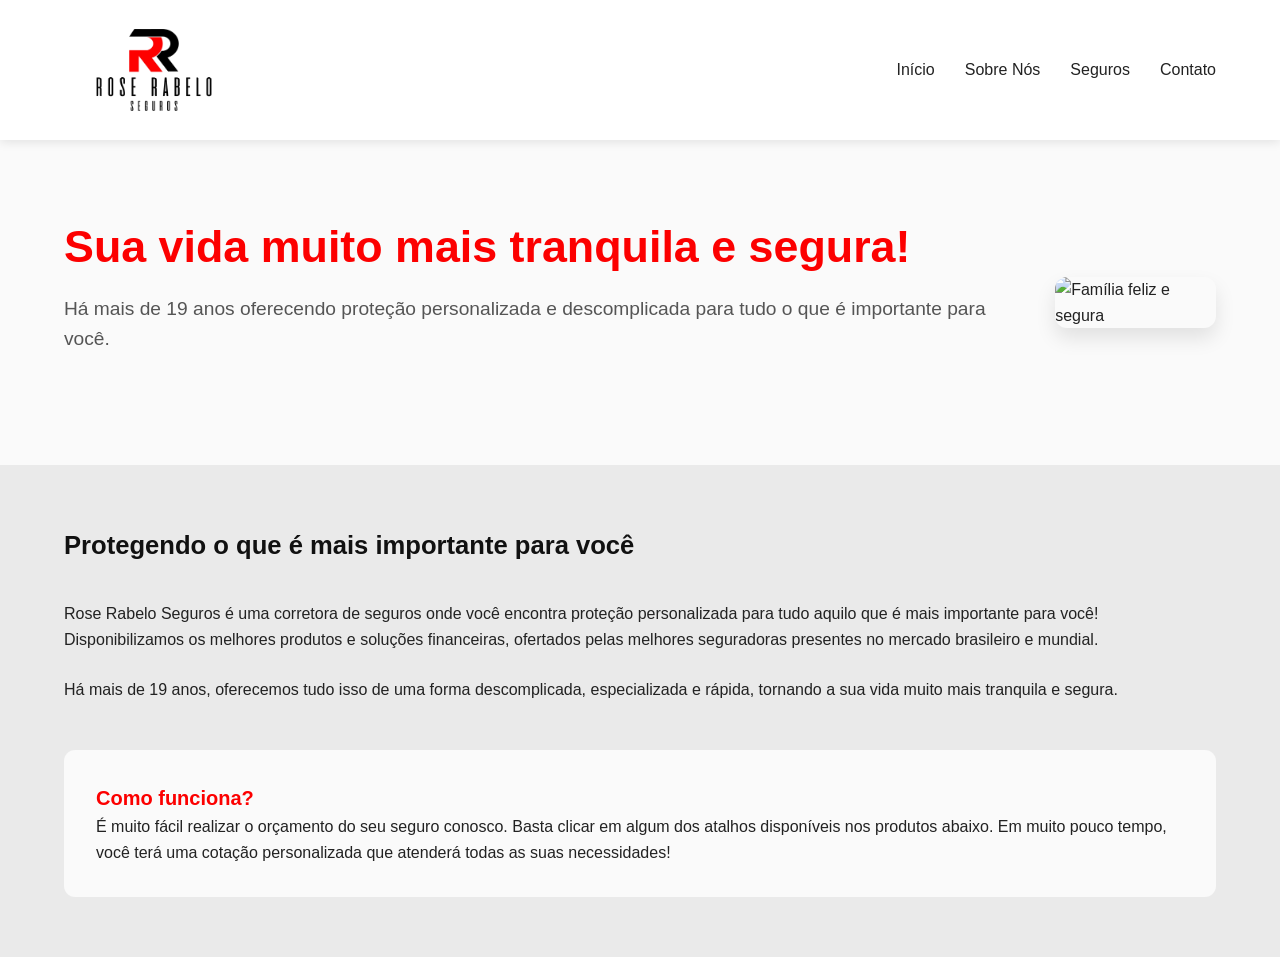
==== index.html @ 09aefe60 "Criei o projeto e estou pegando pedaços do código gerado em V0 e no Gemini" ====
<!DOCTYPE html>
<html lang="pt-br">
<head>
    <meta charset="UTF-8">
    <meta name="viewport" content="width=device-width, initial-scale=1.0">
    <title>Rose Rabelo Seguros</title>
    <link rel="stylesheet" href="style.css">
    <link rel="shortcut icon" href="favicon.ico" type="image/x-icon">
</head>
<body>
    <header id="cabecalho-principal">
        <div class="container cabecalho-flex">
            <div class="logo-container">
                <a href="#inicio">
                    <picture>
                        <source media="(max-width: 768px)" srcset="assets/logoRR.png">
                        <img src="assets/logo-completa.png" alt="Rose Rabelo Seguros" class="logo-img">
                    </picture>
                </a>
            </div>

            <nav id="navegacao-principal">
                <ul class="menu-lista">
                    <li><a href="#inicio">Início</a></li>
                    <li><a href="#sobre">Sobre Nós</a></li>
                    <li><a href="#servicos">Seguros</a></li>
                    <li><a href="#contato">Contato</a></li>
        </div>
    </header>

    <main>
        <section id="inicio" class="secao-hero">
            <div class="container hero-grid">
                <div class="hero-texto">
                    <h1>Sua vida muito mais tranquila e segura!</h1>
                    <p>Há mais de 19 anos oferecendo proteção personalizada e descomplicada para tudo o que é importante para você.</p>
                    
                </div>
                <div class="hero-imagem">
                    <img src="https://placehold.co/600x400/eee/ccc?text=Foto+Familia+Segura" alt="Família feliz e segura">
                </div>
            </div>
        </section>
        <!--versão GEMINI / Agora Vercel-->

        <section id="sobre" class="secao-sobre">
        <div class="container">
            <div class="sobre-conteudo">
                <h2 class="titulo-secao-sobre">Protegendo o que é mais importante para você</h2>
                <div class="sobre-texto">
                    <p>Rose Rabelo Seguros é uma corretora de seguros onde você encontra proteção personalizada para tudo aquilo que é mais importante para você! Disponibilizamos os melhores produtos e soluções financeiras, ofertados pelas melhores seguradoras presentes no mercado brasileiro e mundial.</p>
                    <p>Há mais de 19 anos, oferecemos tudo isso de uma forma descomplicada, especializada e rápida, tornando a sua vida muito mais tranquila e segura.</p>
                </div>
            </div>
            
            <div class="observacao-cotacao">
                <h3 class="subtitulo-secao-sobre">Como funciona?</h3>
                <p class="processo-descricao">É muito fácil realizar o orçamento do seu seguro conosco. Basta clicar em algum dos atalhos disponíveis nos produtos abaixo. Em muito pouco tempo, você terá uma cotação personalizada que atenderá todas as suas necessidades!</p>
            </div>
            
        </div>
    </section>
    </main>    
</body>
</html>
---- style.css ----
:root {

    --cor-primaria: #fc0000; /* Vermelho da logo */
    --cor-primaria-escura: #e20000;
    --cor-texto: #222; /* Cinza escuro para leitura */
    --cor-h2: #111;
    --cor-fundo-claro: #fafafa;
    --cor-fundo-cinza: #eaeaea;
    --cor-rodape: #222222;

}

/* Reset básico para garantir consistência */
* {
    margin: 0;
    padding: 0;
    box-sizing: border-box;
    font-size: 1rem;
    font-family: 'Segoe UI', Roboto, Helvetica, Arial, sans-serif;
;
}

html {
    scroll-behavior: smooth; /* Rolagem suave ao clicar nos links */
}

body {
    line-height: 1.6;
    color: var(--cor-texto);
    background-color: var(--cor-fundo-claro);
}

/* Container padrão para centralizar o conteúdo */
.container {
    width: 90%;
    max-width: 1200px; /* Largura máxima no desktop */
    margin: 0 auto;
}

/* Estilos de Imagem Responsiva */
img {
    max-width: 100%;
    height: auto;
    display: block;
}

#hero-logo {
    width: 300px;
    margin: auto;
}

a {
    text-decoration: none;
    color: inherit;
    transition: color 0.3s ease;
}

/* CABEÇALHO */
#cabecalho-principal {
    background-color: white;
    box-shadow: 0 2px 10px rgba(0,0,0,0.1);
    position: sticky; /* Fixa o menu no topo ao rolar */
    top: 0;
    z-index: 100;
    padding: 15px 0;
}

.cabecalho-flex {
    display: flex;
    flex-direction: column; /* Em mobile, logo em cima do menu */
    align-items: center;
    gap: 15px;
}

.logo-img {
    max-height: 90px;
}

/* Menu simplificado para mobile CSS puro */
.menu-lista {
    list-style: none;
    display: flex;
    flex-wrap: wrap;
    justify-content: center;
    gap: 15px;
    padding: 10px 0;
}

.menu-lista a {
    font-weight: 500;
    color: var(--cor-titulo);
    font-size: 1rem;
}

.menu-lista a:hover {
    color: var(--cor-primaria);
}

.btn-menu-item {
    display: none; /* Esconde o botão "Cotar" no menu mobile padrão */
}

/* =-=-=-=-=-=
HERO SECTION
=-=-=-=-=-= */
.secao-hero {
    padding: 40px 0;
    background: var(--cor-fundo-claro)
}

.hero-grid {
    display: flex;
    flex-direction: column-reverse; /* Texto abaixo da imagem no mobile */
    gap: 30px;
    text-align: center;
}

.hero-texto h1 {
    font-size: 2.2rem;
    color: var(--cor-primaria);
    line-height: 1.2;
    margin-bottom: 20px;
}

.hero-texto p {
    font-size: 1.2rem;
    margin-bottom: 30px;
    color: #555;
}

.hero-btns {
    display: flex;
    flex-direction: column;
    gap: 15px;
}

.hero-imagem img {
    border-radius: 12px;
    box-shadow: 0 10px 20px rgba(0,0,0,0.1);
}

/*versão Gemini / inicio vercel*/

/* =-=-=-=-=
SEÇÃO SOBRE
 =-=-=-=-= */
.secao-sobre {
    padding: 60px 0;
    background-color: var(--cor-fundo-cinza);
}

.titulo-secao-sobre {
    font-size: 1.6rem;
    color: var(--cor-h2);
    margin-bottom: 2.2rem;
}

.sobre-texto {
    display: flex;
    flex-direction: column;
    color: var(--cor-texto);
    display: flex;
    flex-direction: column;
    gap: 1.5rem;
}

.observacao-cotacao {
    background-color: var(--cor-fundo-claro);
    padding: 2rem;
    border-radius: 0.7rem;
    margin-top: 3rem;
}

.subtitulo-secao-sobre {
    font-size: 1.25rem;
    color: var(--cor-primaria);

}

/* =-=-=-=-=
SEÇÃO SERVIÇOS
=-=-=-=-= */


/* ================================
MEDIA QUERIES (Tablet e Desktop)
================================= */

/* Tablet (a partir de 768px) */
@media (min-width: 768px) {
    .hero-texto h1 { font-size: 2.8rem; }
    
}

/* Desktop (a partir de 1024px) */
@media (min-width: 1024px) {
    
    /* Cabeçalho Desktop */
    .cabecalho-flex {
        flex-direction: row;
        justify-content: space-between;
        padding: 10px 0;
    }

    .menu-lista {
        gap: 30px;
    }

    /* Hero Desktop */
    .secao-hero {
        padding: 80px 0;
    }

    .hero-grid {
        flex-direction: row; /* Texto esquerda, Imagem direita */
        align-items: center;
        text-align: left;
        gap: 60px;
    }

    .hero-btns {
        justify-content: flex-start;
    }
}
/*versão GEMINI / Agora Vercel*/
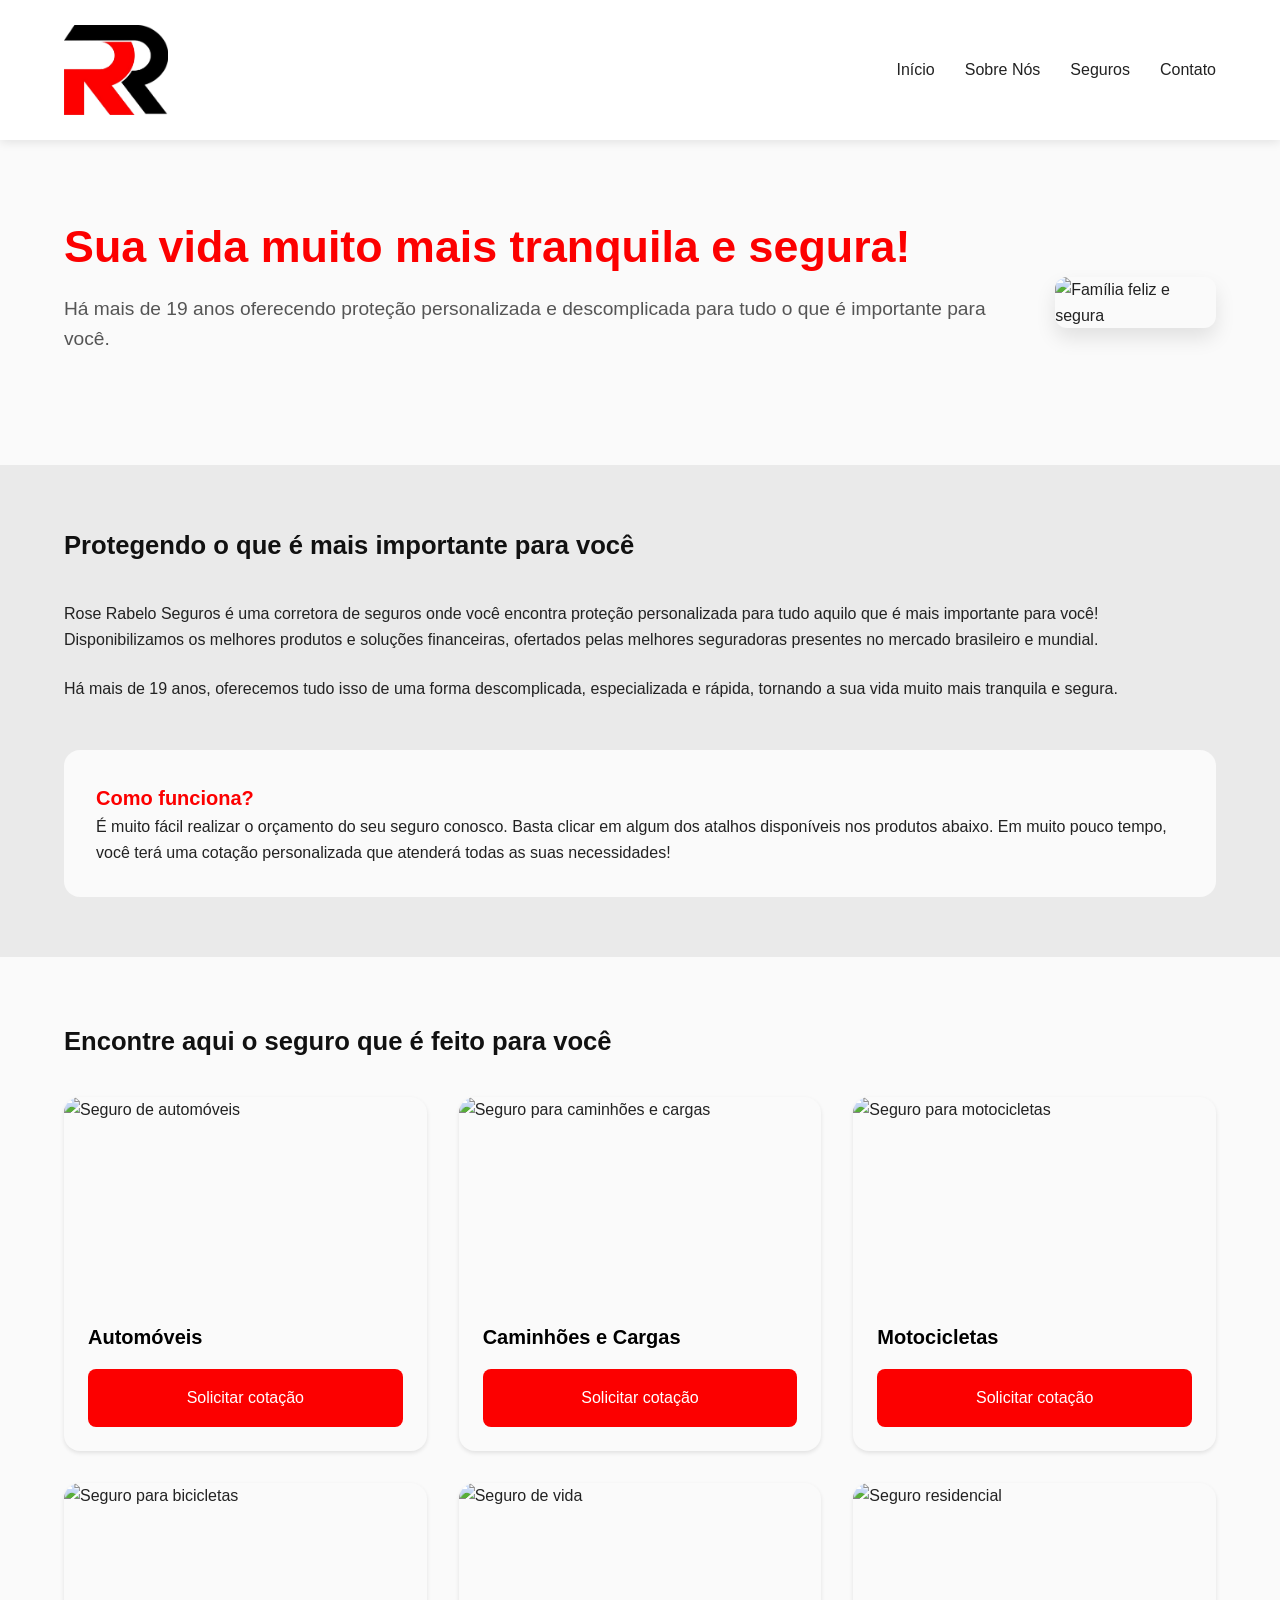
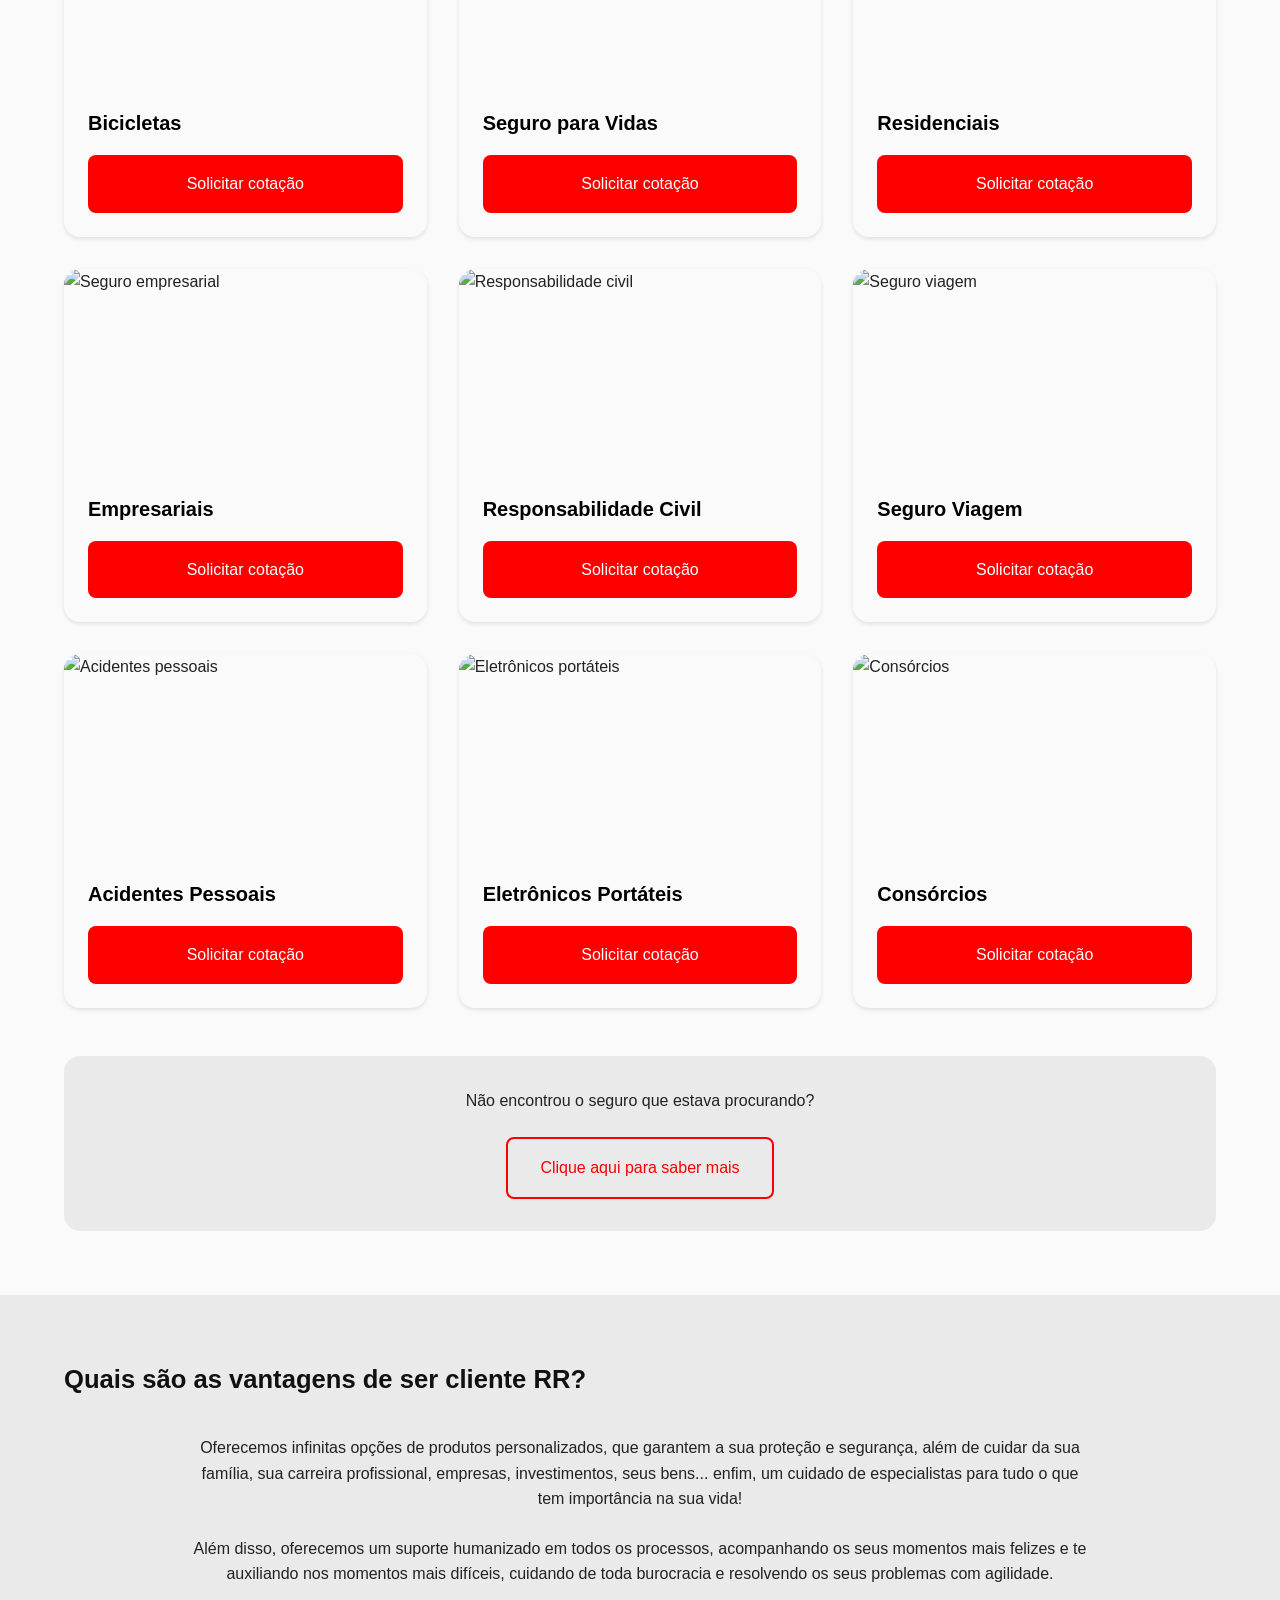
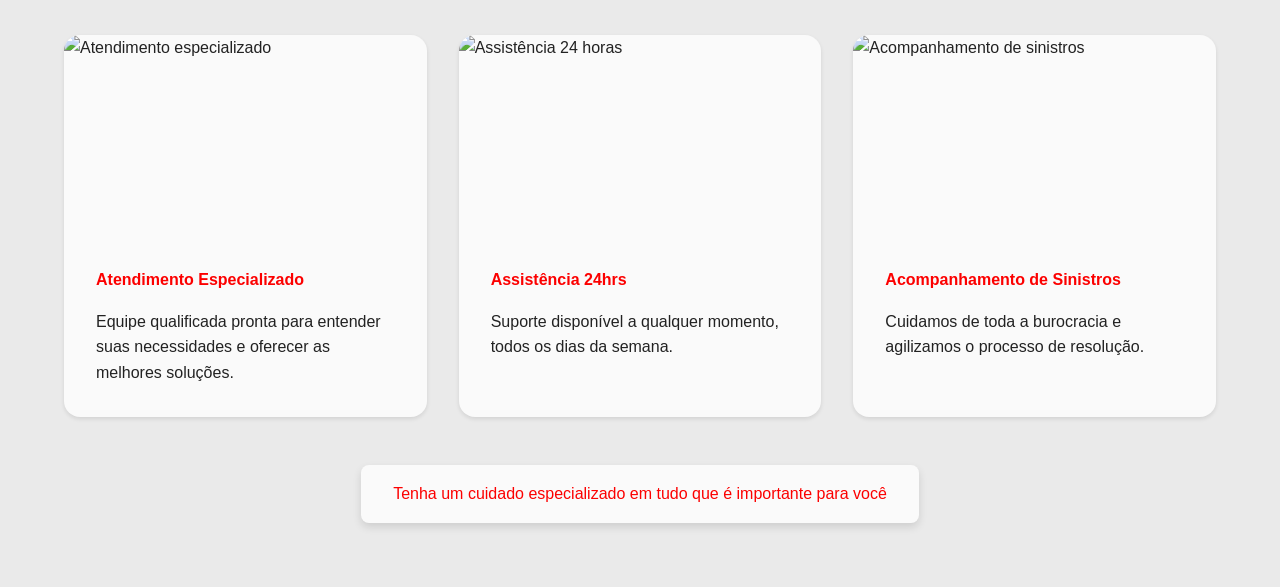
==== commit 96c7b738: "finalizado secao sobre, servicos e vantagens" ====
--- a/index.html
+++ b/index.html
@@ -44,22 +44,215 @@
         <!--versão GEMINI / Agora Vercel-->
 
         <section id="sobre" class="secao-sobre">
-        <div class="container">
-            <div class="sobre-conteudo">
-                <h2 class="titulo-secao-sobre">Protegendo o que é mais importante para você</h2>
-                <div class="sobre-texto">
-                    <p>Rose Rabelo Seguros é uma corretora de seguros onde você encontra proteção personalizada para tudo aquilo que é mais importante para você! Disponibilizamos os melhores produtos e soluções financeiras, ofertados pelas melhores seguradoras presentes no mercado brasileiro e mundial.</p>
-                    <p>Há mais de 19 anos, oferecemos tudo isso de uma forma descomplicada, especializada e rápida, tornando a sua vida muito mais tranquila e segura.</p>
-                </div>
-            </div>
-            
-            <div class="observacao-cotacao">
-                <h3 class="subtitulo-secao-sobre">Como funciona?</h3>
-                <p class="processo-descricao">É muito fácil realizar o orçamento do seu seguro conosco. Basta clicar em algum dos atalhos disponíveis nos produtos abaixo. Em muito pouco tempo, você terá uma cotação personalizada que atenderá todas as suas necessidades!</p>
-            </div>
-            
-        </div>
-    </section>
+            <div class="container">
+                <div class="sobre-conteudo">
+                    <h2 class="titulo-secao-sobre">Protegendo o que é mais importante para você</h2>
+                    <div class="sobre-texto">
+                        <p>Rose Rabelo Seguros é uma corretora de seguros onde você encontra proteção personalizada para tudo aquilo que é mais importante para você! Disponibilizamos os melhores produtos e soluções financeiras, ofertados pelas melhores seguradoras presentes no mercado brasileiro e mundial.</p>
+                        <p>Há mais de 19 anos, oferecemos tudo isso de uma forma descomplicada, especializada e rápida, tornando a sua vida muito mais tranquila e segura.</p>
+                    </div>
+                </div>
+                
+                <div class="observacao-cotacao">
+                    <h3 class="subtitulo-secao-sobre">Como funciona?</h3>
+                    <p class="processo-descricao">É muito fácil realizar o orçamento do seu seguro conosco. Basta clicar em algum dos atalhos disponíveis nos produtos abaixo. Em muito pouco tempo, você terá uma cotação personalizada que atenderá todas as suas necessidades!</p>
+                </div>
+                
+            </div>
+        </section>
+
+        <section id="produtos" class="secao-produtos">
+            <div class="container">
+                <h2>Encontre aqui o seguro que é feito para você</h2>
+                
+                <div class="grade-produtos">
+                    <!-- Automóveis -->
+                    <article class="cartao-produto">
+                        <div class="produto-imagem">
+                            <img src="/placeholder.svg?height=400&width=600" alt="Seguro de automóveis" loading="lazy">
+                        </div>
+                        <div class="produto-conteudo">
+                            <h3 class="produto-titulo">Automóveis</h3>
+                            <a href="#contato" class="botao-produto">Solicitar cotação</a>
+                        </div>
+                    </article>
+
+                    <!-- Caminhões e Cargas -->
+                    <article class="cartao-produto">
+                        <div class="produto-imagem">
+                            <img src="/placeholder.svg?height=400&width=600" alt="Seguro para caminhões e cargas" loading="lazy">
+                        </div>
+                        <div class="produto-conteudo">
+                            <h3 class="produto-titulo">Caminhões e Cargas</h3>
+                            <a href="#contato" class="botao-produto">Solicitar cotação</a>
+                        </div>
+                    </article>
+
+                    <!-- Motocicletas -->
+                    <article class="cartao-produto">
+                        <div class="produto-imagem">
+                            <img src="/placeholder.svg?height=400&width=600" alt="Seguro para motocicletas" loading="lazy">
+                        </div>
+                        <div class="produto-conteudo">
+                            <h3 class="produto-titulo">Motocicletas</h3>
+                            <a href="#contato" class="botao-produto">Solicitar cotação</a>
+                        </div>
+                    </article>
+
+                    <!-- Bicicletas -->
+                    <article class="cartao-produto">
+                        <div class="produto-imagem">
+                            <img src="/placeholder.svg?height=400&width=600" alt="Seguro para bicicletas" loading="lazy">
+                        </div>
+                        <div class="produto-conteudo">
+                            <h3 class="produto-titulo">Bicicletas</h3>
+                            <a href="#contato" class="botao-produto">Solicitar cotação</a>
+                        </div>
+                    </article>
+
+                    <!-- Seguro de Vida -->
+                    <article class="cartao-produto">
+                        <div class="produto-imagem">
+                            <img src="/placeholder.svg?height=400&width=600" alt="Seguro de vida" loading="lazy">
+                        </div>
+                        <div class="produto-conteudo">
+                            <h3 class="produto-titulo">Seguro para Vidas</h3>
+                            <a href="#contato" class="botao-produto">Solicitar cotação</a>
+                        </div>
+                    </article>
+
+                    <!-- Residenciais -->
+                    <article class="cartao-produto">
+                        <div class="produto-imagem">
+                            <img src="/placeholder.svg?height=400&width=600" alt="Seguro residencial" loading="lazy">
+                        </div>
+                        <div class="produto-conteudo">
+                            <h3 class="produto-titulo">Residenciais</h3>
+                            <a href="#contato" class="botao-produto">Solicitar cotação</a>
+                        </div>
+                    </article>
+
+                    <!-- Empresariais -->
+                    <article class="cartao-produto">
+                        <div class="produto-imagem">
+                            <img src="/placeholder.svg?height=400&width=600" alt="Seguro empresarial" loading="lazy">
+                        </div>
+                        <div class="produto-conteudo">
+                            <h3 class="produto-titulo">Empresariais</h3>
+                            <a href="#contato" class="botao-produto">Solicitar cotação</a>
+                        </div>
+                    </article>
+
+                    <!-- Responsabilidade Civil -->
+                    <article class="cartao-produto">
+                        <div class="produto-imagem">
+                            <img src="/placeholder.svg?height=400&width=600" alt="Responsabilidade civil" loading="lazy">
+                        </div>
+                        <div class="produto-conteudo">
+                            <h3 class="produto-titulo">Responsabilidade Civil</h3>
+                            <a href="#contato" class="botao-produto">Solicitar cotação</a>
+                        </div>
+                    </article>
+
+                    <!-- Seguro Viagem -->
+                    <article class="cartao-produto">
+                        <div class="produto-imagem">
+                            <img src="/placeholder.svg?height=400&width=600" alt="Seguro viagem" loading="lazy">
+                        </div>
+                        <div class="produto-conteudo">
+                            <h3 class="produto-titulo">Seguro Viagem</h3>
+                            <a href="#contato" class="botao-produto">Solicitar cotação</a>
+                        </div>
+                    </article>
+
+                    <!-- Acidentes Pessoais -->
+                    <article class="cartao-produto">
+                        <div class="produto-imagem">
+                            <img src="/placeholder.svg?height=400&width=600" alt="Acidentes pessoais" loading="lazy">
+                        </div>
+                        <div class="produto-conteudo">
+                            <h3 class="produto-titulo">Acidentes Pessoais</h3>
+                            <a href="#contato" class="botao-produto">Solicitar cotação</a>
+                        </div>
+                    </article>
+
+                    <!-- Eletrônicos Portáteis -->
+                    <article class="cartao-produto">
+                        <div class="produto-imagem">
+                            <img src="/placeholder.svg?height=400&width=600" alt="Eletrônicos portáteis" loading="lazy">
+                        </div>
+                        <div class="produto-conteudo">
+                            <h3 class="produto-titulo">Eletrônicos Portáteis</h3>
+                            <a href="#contato" class="botao-produto">Solicitar cotação</a>
+                        </div>
+                    </article>
+
+                    <!-- Consórcios -->
+                    <article class="cartao-produto">
+                        <div class="produto-imagem">
+                            <img src="/placeholder.svg?height=400&width=600" alt="Consórcios" loading="lazy">
+                        </div>
+                        <div class="produto-conteudo">
+                            <h3 class="produto-titulo">Consórcios</h3>
+                            <a href="#contato" class="botao-produto">Solicitar cotação</a>
+                        </div>
+                    </article>
+                </div>
+
+                <div class="chamada-acao-produtos">
+                    <p>Não encontrou o seguro que estava procurando?</p>
+                    <a href="#contato" class="botao-secundario">Clique aqui para saber mais</a>
+                </div>
+            </div>
+        </section>
+
+        <section id="vantagens" class="secao-vantagens">
+            <div class="container">
+                <h2>Quais são as vantagens de ser cliente RR?</h2>
+                
+                <div class="vantagens-introducao">
+                    <p>Oferecemos infinitas opções de produtos personalizados, que garantem a sua proteção e segurança, além de cuidar da sua família, sua carreira profissional, empresas, investimentos, seus bens... enfim, um cuidado de especialistas para tudo o que tem importância na sua vida!</p>
+                    <p>Além disso, oferecemos um suporte humanizado em todos os processos, acompanhando os seus momentos mais felizes e te auxiliando nos momentos mais difíceis, cuidando de toda burocracia e resolvendo os seus problemas com agilidade.</p>
+                </div>
+
+                <div class="grade-vantagens">
+                    <article class="cartao-vantagem">
+                        <div class="vantagem-imagem">
+                            <img src="/placeholder.svg?height=300&width=400" alt="Atendimento especializado" loading="lazy">
+                        </div>
+                        <div class="vantagem-conteudo">
+                            <h3 class="vantagem-titulo">Atendimento Especializado</h3>
+                            <p class="vantagem-descricao">Equipe qualificada pronta para entender suas necessidades e oferecer as melhores soluções.</p>
+                        </div>
+                    </article>
+
+                    <article class="cartao-vantagem">
+                        <div class="vantagem-imagem">
+                            <img src="/placeholder.svg?height=300&width=400" alt="Assistência 24 horas" loading="lazy">
+                        </div>
+                        <div class="vantagem-conteudo">
+                            <h3 class="vantagem-titulo">Assistência 24hrs</h3>
+                            <p class="vantagem-descricao">Suporte disponível a qualquer momento, todos os dias da semana.</p>
+                        </div>
+                    </article>
+
+                    <article class="cartao-vantagem">
+                        <div class="vantagem-imagem">
+                            <img src="/placeholder.svg?height=300&width=400" alt="Acompanhamento de sinistros" loading="lazy">
+                        </div>
+                        <div class="vantagem-conteudo">
+                            <h3 class="vantagem-titulo">Acompanhamento de Sinistros</h3>
+                            <p class="vantagem-descricao">Cuidamos de toda a burocracia e agilizamos o processo de resolução.</p>
+                        </div>
+                    </article>
+                </div>
+
+                <div class="chamada-acao-vantagens">
+                    <a href="#contato" class="botao-primario">Tenha um cuidado especializado em tudo que é importante para você</a>
+                </div>
+            </div>
+        </section>
+    
     </main>    
 </body>
 </html>
--- a/style.css
+++ b/style.css
@@ -1,7 +1,7 @@
 :root {
 
     --cor-primaria: #fc0000; /* Vermelho da logo */
-    --cor-primaria-escura: #e20000;
+    --cor-primaria-escura: #ce0000;
     --cor-texto: #222; /* Cinza escuro para leitura */
     --cor-h2: #111;
     --cor-fundo-claro: #fafafa;
@@ -149,7 +149,7 @@
     background-color: var(--cor-fundo-cinza);
 }
 
-.titulo-secao-sobre {
+h2 {
     font-size: 1.6rem;
     color: var(--cor-h2);
     margin-bottom: 2.2rem;
@@ -167,7 +167,7 @@
 .observacao-cotacao {
     background-color: var(--cor-fundo-claro);
     padding: 2rem;
-    border-radius: 0.7rem;
+    border-radius: 16px;
     margin-top: 3rem;
 }
 
@@ -180,7 +180,200 @@
 /* =-=-=-=-=
 SEÇÃO SERVIÇOS
 =-=-=-=-= */
-
+.secao-produtos {
+    padding: 4rem 0;
+}
+
+.grade-produtos {
+    display: grid;
+    gap: 2rem;
+    margin-bottom: 3rem;
+}
+
+.cartao-produto {
+    background-color: var(--cor-fundo-claro);
+    border-radius: 16px;
+    overflow: hidden;
+    box-shadow: 0 2px 4px rgba(0, 0, 0, 0.1);
+    transition: all 0.3s ease;
+}
+
+.cartao-produto:hover {
+    transform: translateY(-4px);
+    box-shadow: 0 12px 24px rgba(0, 0, 0, 0.18);
+}
+
+.produto-imagem {
+    position: relative;
+    width: 100%;
+    height: 200px;
+    overflow: hidden;
+}
+
+.produto-imagem img {
+    width: 100%;
+    height: 100%;
+    object-fit: cover;
+    transition: transform 0.3s ease;
+}
+
+.cartao-produto:hover .produto-imagem img {
+    transform: scale(1.05);
+}
+
+.produto-conteudo {
+    padding: 1.5rem;
+}
+
+.produto-titulo {
+    font-size: 1.25rem;
+    font-weight: 700;
+    color: #000;
+    margin-bottom: 1rem;
+}
+
+.chamada-acao-produtos {
+    text-align: center;
+    padding: 2rem;
+    background-color: var(--cor-fundo-cinza);
+    border-radius: 16px;
+}
+
+.chamada-acao-produtos p {
+    color: var(--cor-texto);
+    margin-bottom: 1.5rem;
+}
+
+.botao-primario, .botao-produto, .botao-secundario {
+    display: inline-block;
+    padding: 1rem 2rem;
+    border-radius: 8px;
+    font-weight: 500;
+    text-align: center;
+    cursor: pointer;
+    transition: all 0.3s ease;
+    border: none;
+    font-size: 1rem;
+}
+
+.botao-primario {
+    background-color: var(--cor-fundo-claro);
+    color: var(--cor-primaria);
+    box-shadow: 0 4px 8px rgba(0, 0, 0, 0.12);
+}
+
+.botao-primario:hover {
+    background-color: var(--cor-fundo-cinza);
+    color: var(--cor-primaria-escura);
+    transform: translateY(-2px);
+    box-shadow: 0 12px 24px rgba(0, 0, 0, 0.18);
+}
+
+.botao-primario:active {
+    background-color: var(--cor-fundo-claro);
+}
+
+.botao-secundario {
+    background-color: transparent;
+    color: var(--cor-primaria);
+    border: 2px solid var(--cor-primaria);
+}
+
+.botao-secundario:hover {
+    background-color: var(--cor-primaria);
+    color: var(--cor-branco);
+    transform: translateY(-2px);
+}
+
+.botao-secundario:active {
+    background-color: rgb(255, 36, 36);
+    color: #fff;
+}
+
+.botao-produto {
+    background-color: var(--cor-primaria);
+    color: #fff;
+    width: 100%;
+}
+
+.botao-produto:hover {
+    background-color: var(--cor-primaria-escura);
+    transform: translateY(-2px);
+    box-shadow: 0 4px 8px rgba(0, 0, 0, 0.12);
+}
+    
+.botao-produto:active {
+    background-color: rgb(255, 36, 36);
+}
+
+/* =-=-=-=-=-=-
+SEÇÃO VANTAGENS
+=-=-=-=-=-=-=-= */
+    .secao-vantagens {
+        padding: 4rem 0;
+        background-color: var(--cor-fundo-cinza);
+    }
+
+    .vantagens-introducao {
+        margin-bottom: 3rem;
+        text-align: center;
+        max-width: 900px;
+        margin-left: auto;
+        margin-right: auto;
+    }
+
+    .vantagens-introducao p {
+        margin-bottom: 1.5rem;
+    }
+
+    .grade-vantagens {
+        display: grid;
+        gap: 2rem;
+        margin-bottom: 3rem;
+    }
+
+    .cartao-vantagem {
+        background-color: var(--cor-fundo-claro);
+        border-radius: 16px;
+        overflow: hidden;
+        box-shadow: 0 2px 4px rgba(0, 0, 0, 0.1);
+        transition: all 0.3s ease;;
+    }
+
+    .cartao-vantagem:hover {
+        transform: translateY(-4px);
+        box-shadow: 0 12px 24px rgba(0, 0, 0, 0.18);
+    }
+
+    .vantagem-imagem {
+        width: 100%;
+        height: 200px;
+        overflow: hidden;
+    }
+
+    .vantagem-imagem img {
+        width: 100%;
+        height: 100%;
+        object-fit: cover;
+    }
+
+    .vantagem-conteudo {
+        padding: 2rem;
+    }
+
+    .vantagem-titulo {
+        font-weight: 700;
+        color: var(--cor-primaria);
+        margin-bottom: 1rem;
+    }
+
+    .vantagem-descricao {
+        font-size: 1rem;
+    }
+
+    .chamada-acao-vantagens {
+        text-align: center;
+    }
 
 /* ================================
 MEDIA QUERIES (Tablet e Desktop)
@@ -189,7 +382,12 @@
 /* Tablet (a partir de 768px) */
 @media (min-width: 768px) {
     .hero-texto h1 { font-size: 2.8rem; }
-    
+
+/*versão GEMINI / Agora Vercel*/
+    .grade-produtos, .grade-vantagens {
+        grid-template-columns: repeat(2, 1fr);
+    }
+
 }
 
 /* Desktop (a partir de 1024px) */
@@ -221,5 +419,8 @@
     .hero-btns {
         justify-content: flex-start;
     }
-}
-/*versão GEMINI / Agora Vercel*/+/*versão GEMINI / Agora Vercel*/
+    .grade-produtos, .grade-vantagens {
+        grid-template-columns: repeat(3, 1fr);
+    }
+}
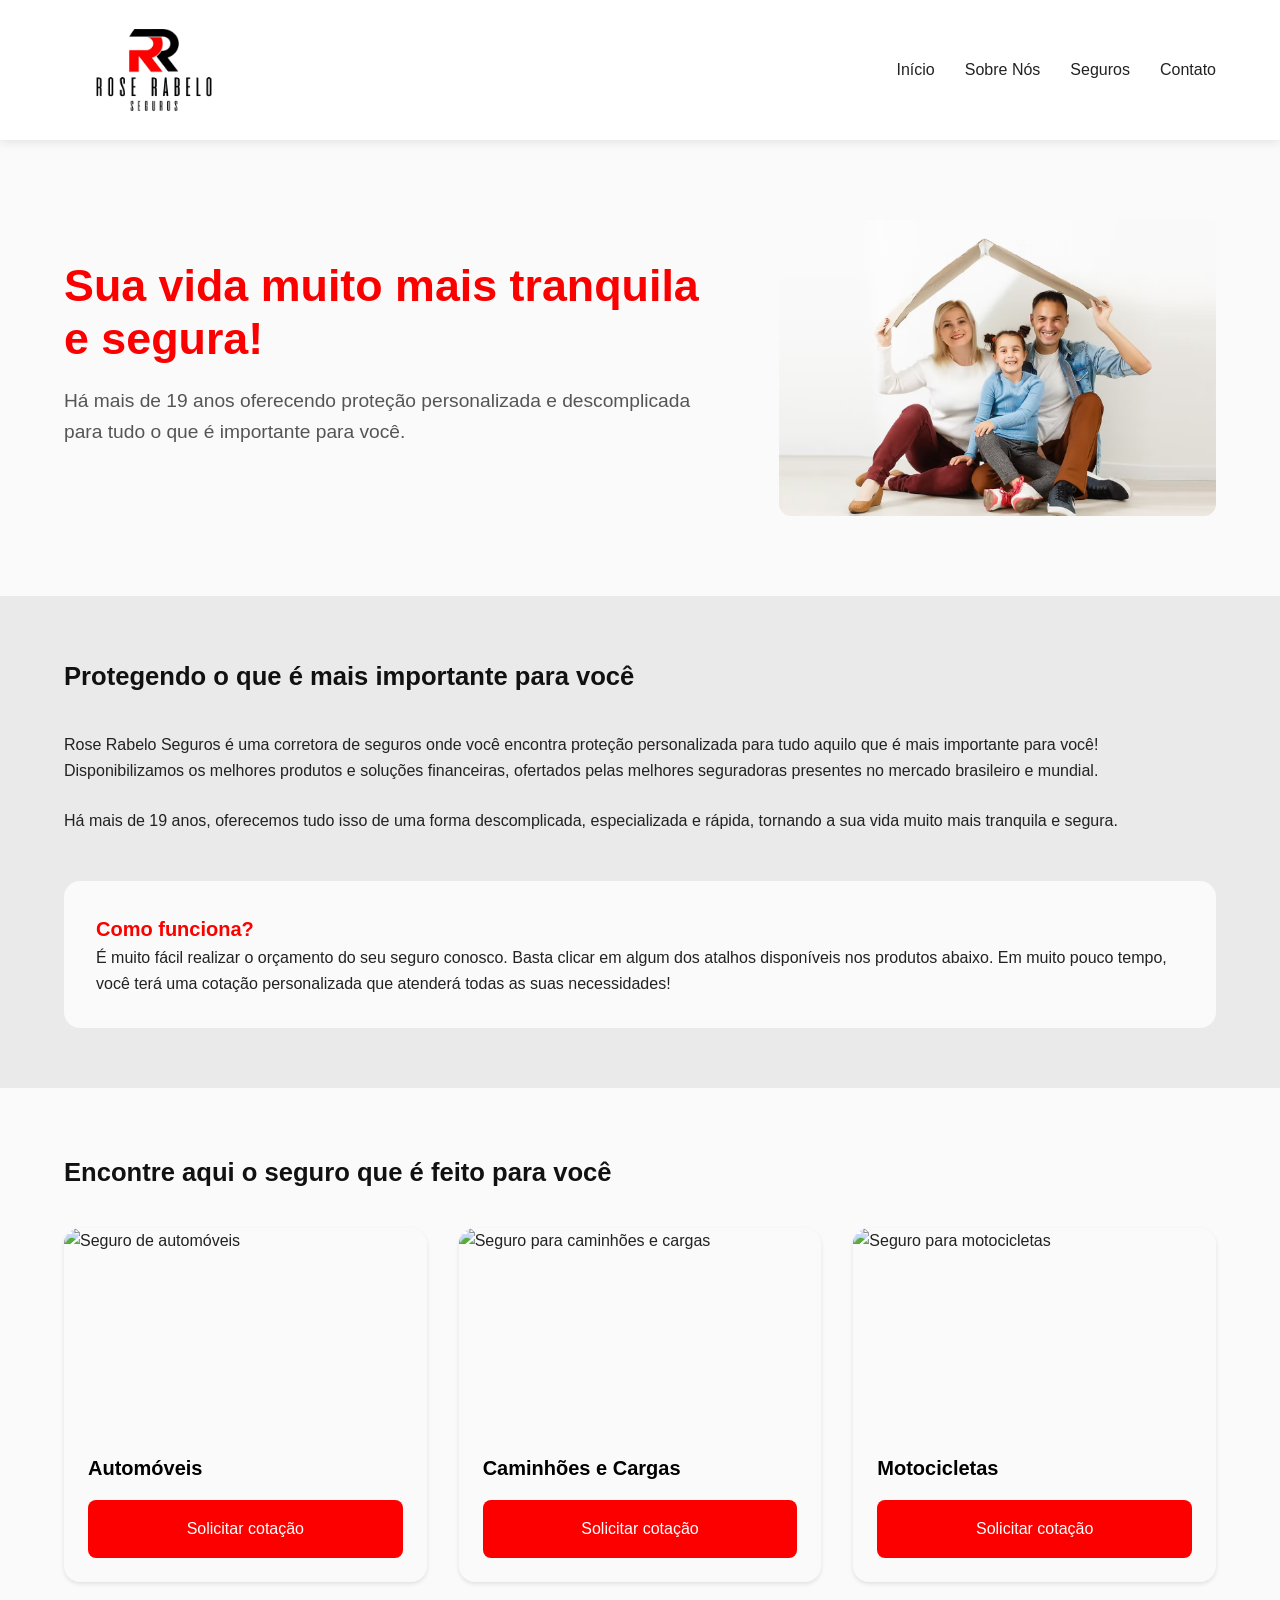
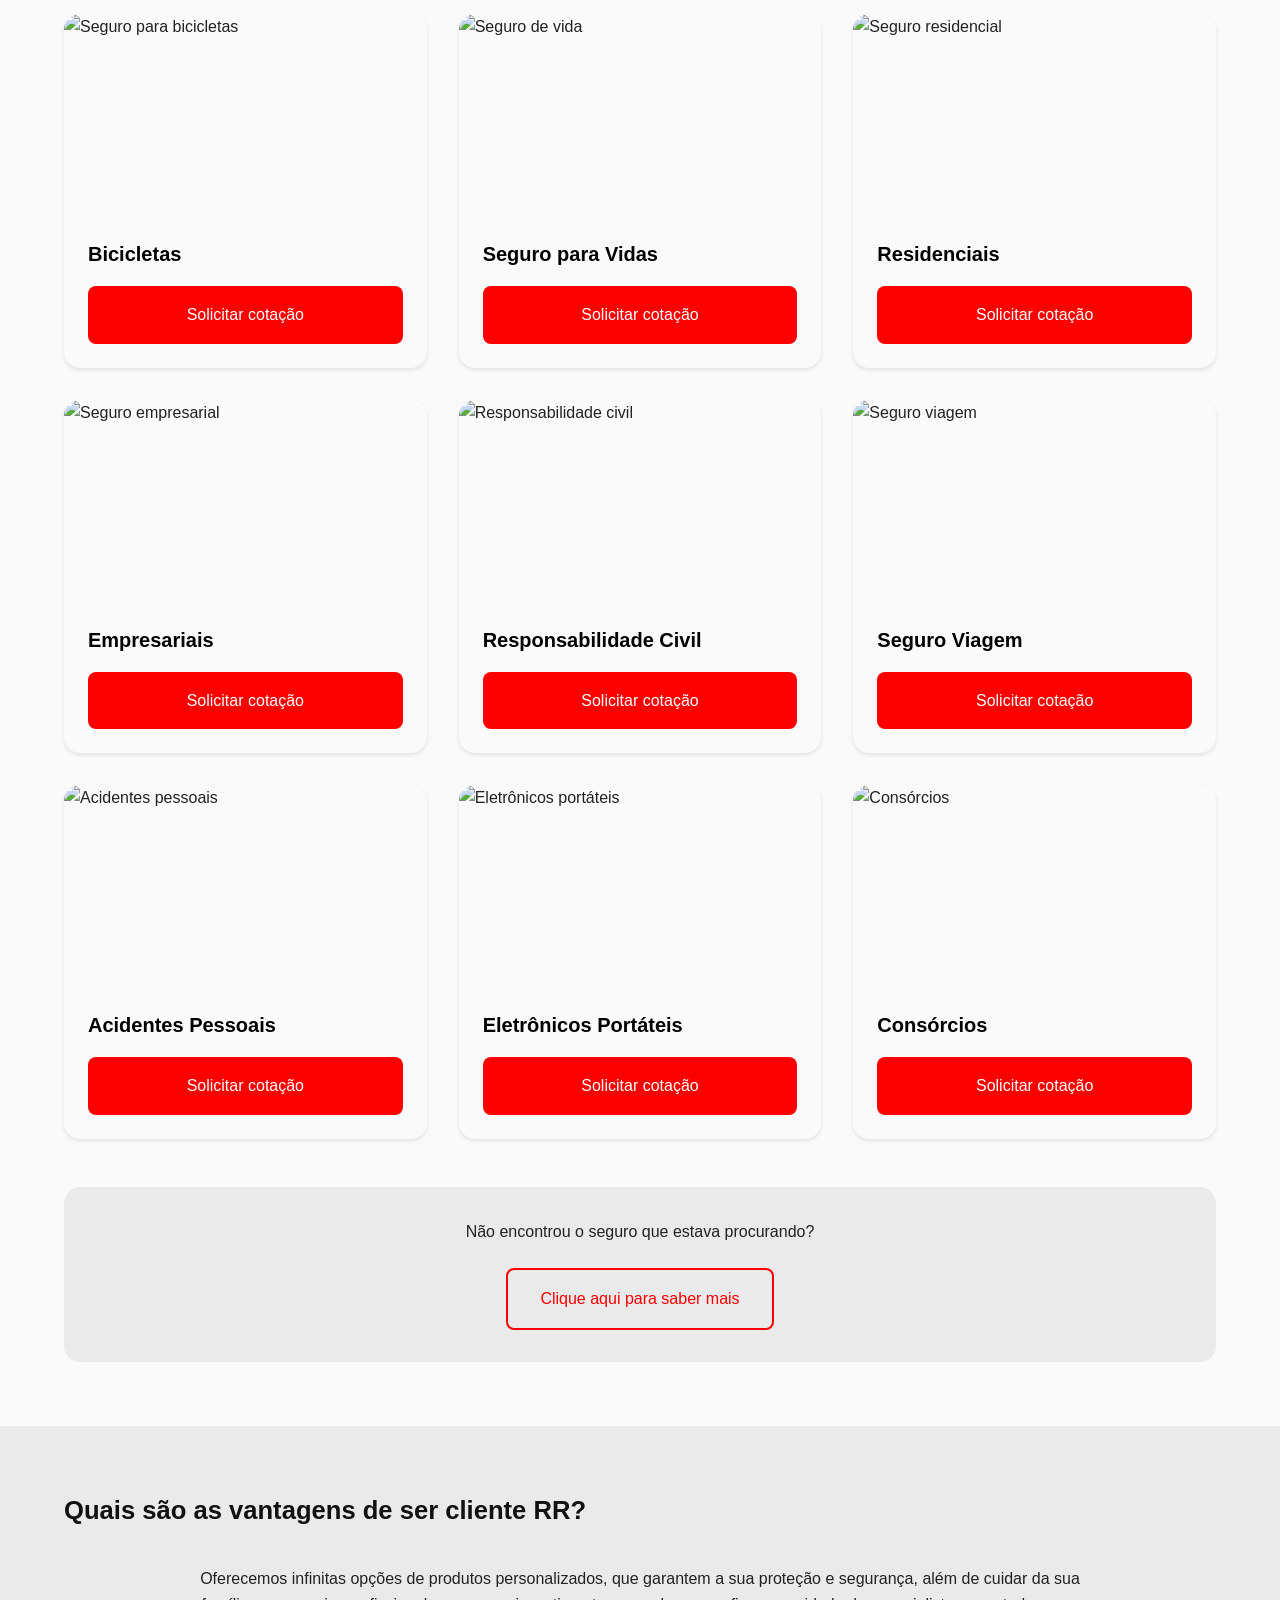
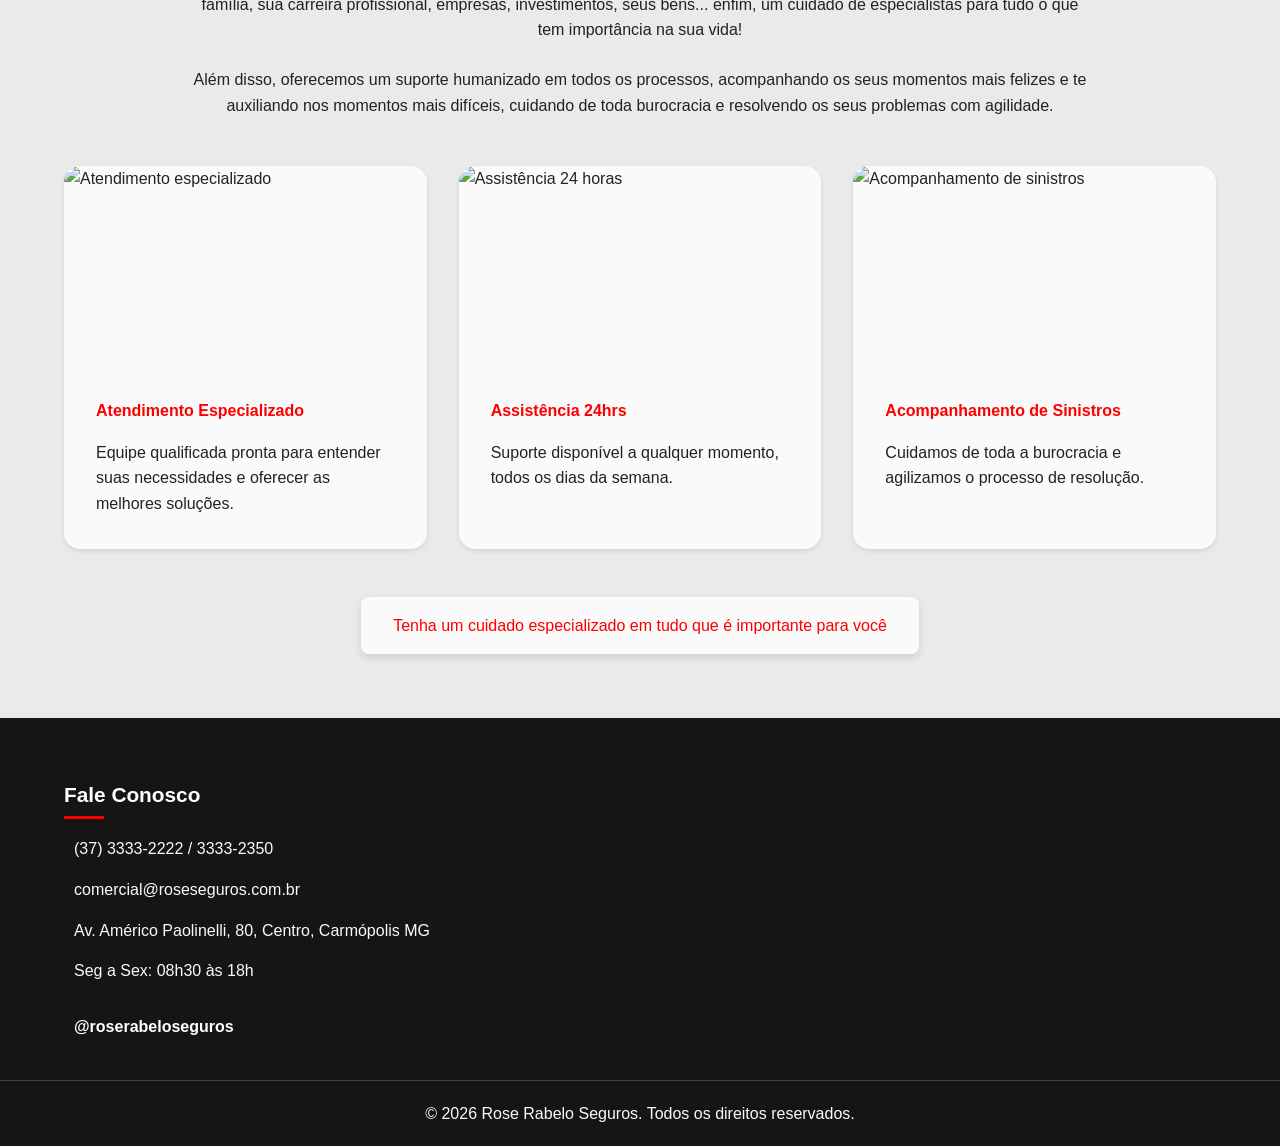
==== commit 342a05e3: "finalizado rodape" ====
--- a/index.html
+++ b/index.html
@@ -23,7 +23,7 @@
                 <ul class="menu-lista">
                     <li><a href="#inicio">Início</a></li>
                     <li><a href="#sobre">Sobre Nós</a></li>
-                    <li><a href="#servicos">Seguros</a></li>
+                    <li><a href="#produtos">Seguros</a></li>
                     <li><a href="#contato">Contato</a></li>
         </div>
     </header>
@@ -37,7 +37,7 @@
                     
                 </div>
                 <div class="hero-imagem">
-                    <img src="https://placehold.co/600x400/eee/ccc?text=Foto+Familia+Segura" alt="Família feliz e segura">
+                    <img src="assets/hero-imagem.png" alt="Família feliz e segura">
                 </div>
             </div>
         </section>
@@ -252,7 +252,30 @@
                 </div>
             </div>
         </section>
+    </main>   
     
-    </main>    
+    <footer id="contato">
+        <div class="container rodape-grid">
+            <div class="rodape-coluna">
+                <h3>Fale Conosco</h3>
+                <ul class="lista-contato">
+                    <li><i class="fa-brands fa-whatsapp"></i> (37) 3333-2222 / 3333-2350</li>
+                    <li><i class="fa-regular fa-envelope"></i> comercial@roseseguros.com.br</li>
+                    <li><i class="fa-solid fa-location-dot"></i> Av. Américo Paolinelli, 80, Centro, Carmópolis MG</li>
+                    <li><i class="fa-regular fa-clock"></i> Seg a Sex: 08h30 às 18h</li>
+                </ul>
+                <div class="redes-sociais">
+                    <a href="#" target="_blank"><i class="fa-brands fa-instagram"></i> @roserabeloseguros</a>
+                </div>
+            </div>
+
+            <div class="rodape-coluna mapa-container">
+                <iframe src="https://www.google.com/maps/embed?pb=!1m18!1m12!1m3!1d3739.613217844676!2d-44.84556092397726!3d-20.40109568109839!2m3!1f0!2f0!3f0!3m2!1i1024!2i768!4f13.1!3m3!1m2!1s0xa0b56c5844337d%3A0x8c5318474d882361!2sAv.%20Am%C3%A9rico%20Paolinelli%2C%2080%20-%20Centro%2C%20Carm%C3%B3polis%20de%20Minas%20-%20MG%2C%2035534-000!5e0!3m2!1spt-BR!2sbr!4v1700000000000!5m2!1spt-BR!2sbr" width="100%" height="250" style="border:0;" allowfullscreen="" loading="lazy" referrerpolicy="no-referrer-when-downgrade"></iframe>
+            </div>
+        </div>
+        <div class="rodape-copy">
+            <p>&copy; 2026 Rose Rabelo Seguros. Todos os direitos reservados.</p>
+        </div>
+    </footer>
 </body>
 </html>
--- a/style.css
+++ b/style.css
@@ -6,7 +6,7 @@
     --cor-h2: #111;
     --cor-fundo-claro: #fafafa;
     --cor-fundo-cinza: #eaeaea;
-    --cor-rodape: #222222;
+    --cor-rodape: #151515;
 
 }
 
@@ -30,14 +30,13 @@
     background-color: var(--cor-fundo-claro);
 }
 
-/* Container padrão para centralizar o conteúdo */
+
 .container {
     width: 90%;
-    max-width: 1200px; /* Largura máxima no desktop */
+    max-width: 1200px;
     margin: 0 auto;
 }
 
-/* Estilos de Imagem Responsiva */
 img {
     max-width: 100%;
     height: auto;
@@ -55,11 +54,14 @@
     transition: color 0.3s ease;
 }
 
-/* CABEÇALHO */
+/*=-=-=-=
+CABEÇALHO 
+-=-=-=-=- */
+
 #cabecalho-principal {
     background-color: white;
     box-shadow: 0 2px 10px rgba(0,0,0,0.1);
-    position: sticky; /* Fixa o menu no topo ao rolar */
+    position: sticky;
     top: 0;
     z-index: 100;
     padding: 15px 0;
@@ -67,7 +69,7 @@
 
 .cabecalho-flex {
     display: flex;
-    flex-direction: column; /* Em mobile, logo em cima do menu */
+    flex-direction: column;
     align-items: center;
     gap: 15px;
 }
@@ -76,7 +78,6 @@
     max-height: 90px;
 }
 
-/* Menu simplificado para mobile CSS puro */
 .menu-lista {
     list-style: none;
     display: flex;
@@ -97,7 +98,7 @@
 }
 
 .btn-menu-item {
-    display: none; /* Esconde o botão "Cotar" no menu mobile padrão */
+    display: none;
 }
 
 /* =-=-=-=-=-=
@@ -110,7 +111,7 @@
 
 .hero-grid {
     display: flex;
-    flex-direction: column-reverse; /* Texto abaixo da imagem no mobile */
+    flex-direction: column-reverse;
     gap: 30px;
     text-align: center;
 }
@@ -136,7 +137,7 @@
 
 .hero-imagem img {
     border-radius: 12px;
-    box-shadow: 0 10px 20px rgba(0,0,0,0.1);
+
 }
 
 /*versão Gemini / inicio vercel*/
@@ -375,11 +376,82 @@
         text-align: center;
     }
 
-/* ================================
-MEDIA QUERIES (Tablet e Desktop)
-================================= */
-
-/* Tablet (a partir de 768px) */
+
+/* =-=-=-=-=-=-=-=-=
+SEÇÃO RODAPÉ CONTATO
+=-=-=-=-=-=-=-=-=-=- */
+/*acabou versao v0 / versao Gemini*/
+
+#contato {
+    background-color: var(--cor-rodape);
+    color: var(--cor-fundo-claro);
+    padding: 60px 0 20px;
+}
+
+.rodape-grid {
+    display: flex;
+    flex-direction: column;
+    gap: 40px;
+    margin-bottom: 40px;
+}
+
+.rodape-coluna h3 {
+    color: white;
+    margin-bottom: 25px;
+    font-size: 1.3rem;
+    position: relative;
+}
+
+.rodape-coluna h3::after {
+    content: '';
+    position: absolute;
+    left: 0;
+    bottom: -8px;
+    width: 40px;
+    height: 3px;
+    background-color: var(--cor-primaria);
+}
+
+.lista-contato {
+    list-style: none;
+}
+
+.lista-contato li {
+    margin-bottom: 15px;
+    display: flex;
+    align-items: flex-start;
+    gap: 10px;
+}
+
+.lista-contato li i {
+    color: var(--cor-primaria);
+    margin-top: 4px;
+}
+
+.redes-sociais {
+    margin-top: 25px;
+}
+
+.redes-sociais a {
+    display: inline-flex;
+    align-items: center;
+    gap: 10px;
+    font-weight: bold;
+    color: white;
+}
+
+.mapa-container iframe {
+    border-radius: 12px;
+    filter: grayscale(20%);
+}
+
+.rodape-copy {
+    text-align: center;
+    padding-top: 20px;
+    border-top: 1px solid #444;
+    font-size: 0.9rem;
+}
+
 @media (min-width: 768px) {
     .hero-texto h1 { font-size: 2.8rem; }
 
@@ -390,10 +462,9 @@
 
 }
 
-/* Desktop (a partir de 1024px) */
 @media (min-width: 1024px) {
     
-    /* Cabeçalho Desktop */
+
     .cabecalho-flex {
         flex-direction: row;
         justify-content: space-between;
@@ -404,23 +475,42 @@
         gap: 30px;
     }
 
-    /* Hero Desktop */
     .secao-hero {
         padding: 80px 0;
     }
 
     .hero-grid {
-        flex-direction: row; /* Texto esquerda, Imagem direita */
+        flex-direction: row;
         align-items: center;
         text-align: left;
         gap: 60px;
     }
 
-    .hero-btns {
-        justify-content: flex-start;
-    }
+    .grade-servicos {
+        grid-template-columns: repeat(4, 1fr);
+    }
+
+    .sobre-grid {
+        flex-direction: row;
+        align-items: center;
+        gap: 60px;
+    }
+
+    .sobre-imagem, .sobre-texto {
+        flex: 1;
+    }
+
 /*versão GEMINI / Agora Vercel*/
     .grade-produtos, .grade-vantagens {
         grid-template-columns: repeat(3, 1fr);
     }
-}
+/*acabou versao v0 / versao Gemini*/
+    .rodape-grid {
+        flex-direction: row;
+        justify-content: space-between;
+    }
+    
+    .rodape-coluna {
+        flex: 1;
+    }    
+}
